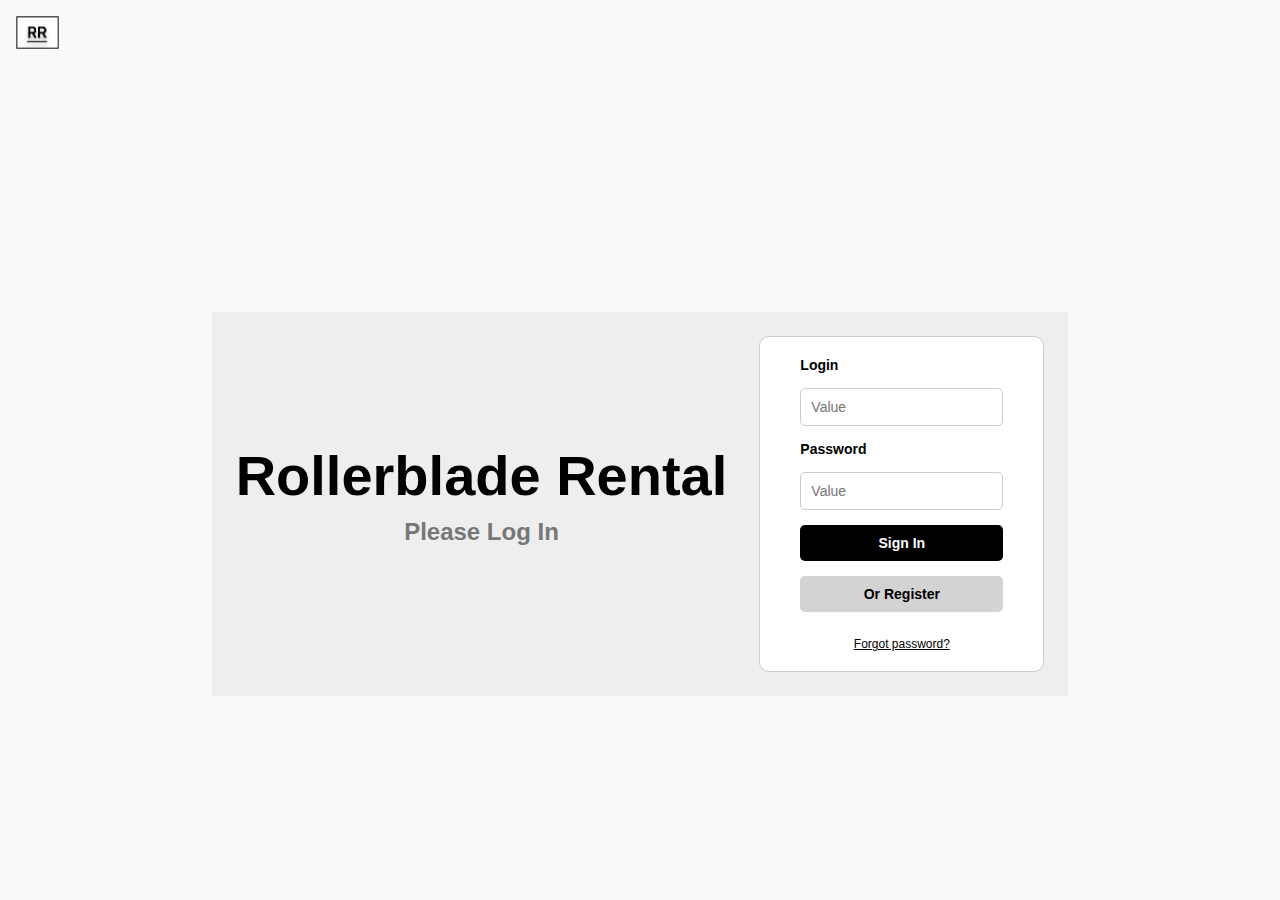
==== views/login/index.html @ 276688ca "login view" ====
<!DOCTYPE html>
<html lang="en">
	<head>
		<meta charset="UTF-8" />
		<meta name="viewport" content="width=device-width, initial-scale=1.0" />
		<title>Login</title>
		<link rel="stylesheet" href="/views/login/styles.css" />
	</head>
	<body>
		<header>
			<img src="/assets/rr_logo.png" alt="RR Logo" class="logo" />
		</header>
		<main>
			<div class="login-container">
				<div class="login-texts">
					<h1>Rollerblade Rental</h1>
					<h2>Please Log In</h2>
				</div>
				<form id="login-form">
					<label for="username">Login</label>
					<input
						type="text"
						id="username"
						name="username"
						placeholder="Value"
						required
					/>
					<label for="password">Password</label>
					<input
						type="password"
						id="password"
						name="password"
						placeholder="Value"
						required
					/>
					<button type="submit" class="sign-in">Sign In</button>
					<button type="button" class="register">Or Register</button>
					<a href="/contact" class="forgot-password"
						>Forgot password?</a
					>
					<p id="error-message" class="error"></p>
				</form>
			</div>
		</main>
	</body>
	<script src="/views/login/main.js"></script>
</html>
---- views/login/styles.css ----
* {
	margin: 0;
	padding: 0;
	box-sizing: border-box;
	font-family: Arial, sans-serif;
}

body {
	display: flex;
	flex-direction: column;
	justify-content: center;
	align-items: center;
	min-height: 100vh;
	background-color: #f9f9f9;
}

header {
	width: 100%;
	height: 108px;
	display: flex;
	justify-content: center;
	align-items: center;
}

.logo {
	margin: 1rem;
	width: auto;
	height: 33px;
}

main {
	display: flex;
	justify-content: stretch;
	align-items: stretch;
	flex: 1;
	width: 100%;
	height: 100%;
}

.login-container {
	width: 100%;
	background-color: #eee;
	display: flex;
	justify-content: flex-start;
	align-items: center;
	flex-direction: column;
}

.login-texts h1 {
	width: max-content;
	font-size: 3.5rem;
	font-weight: bold;
	margin-bottom: 10px;
	display: none;
}

.login-texts h2 {
	font-size: 2rem;
	color: #777;
	margin-bottom: 20px;
}

.login-texts {
	padding: 1rem;
	margin-bottom: 3rem;
	display: flex;
	flex-direction: column;
	justify-content: center;
	align-items: center;
}

#login-form {
	background-color: #fff;
	padding: 20px 40px;
	border-radius: 10px;
	border: 1px solid #ccc;
	text-align: center;
	max-width: 500px;
	display: flex;
	flex-direction: column;
	gap: 15px;
}

label {
	font-size: 14px;
	font-weight: bold;
	text-align: left;
}

input {
	padding: 10px;
	border: 1px solid #ccc;
	border-radius: 5px;
	font-size: 14px;
}

button {
	padding: 10px;
	font-size: 14px;
	font-weight: bold;
	border-radius: 5px;
	cursor: pointer;
	border: none;
}

.sign-in {
	background-color: black;
	color: white;
}

.register {
	background-color: lightgray;
	color: black;
}

.forgot-password {
	text-decoration: underline;
	font-size: 12px;
	color: black;
	margin-top: 10px;
}

.error {
	color: red;
	font-size: 14px;
	text-align: left;
	margin-top: -10px;
	display: none;
}

@media (min-width: 850px) {
	main {
		display: flex;
		justify-content: center;
		align-items: center;
	}

	.login-container {
		width: auto;
		padding: 1.5rem;
		flex-direction: row;
		justify-content: center;
		align-items: center;
		gap: 2rem;
	}

	.login-texts h1 {
		display: block;
	}

	.login-texts h2 {
		font-size: 1.5rem;
	}

	.login-texts {
		padding: 0;
		margin-bottom: 0;
	}

	header {
		justify-content: flex-start;
		align-items: flex-start;
	}
}
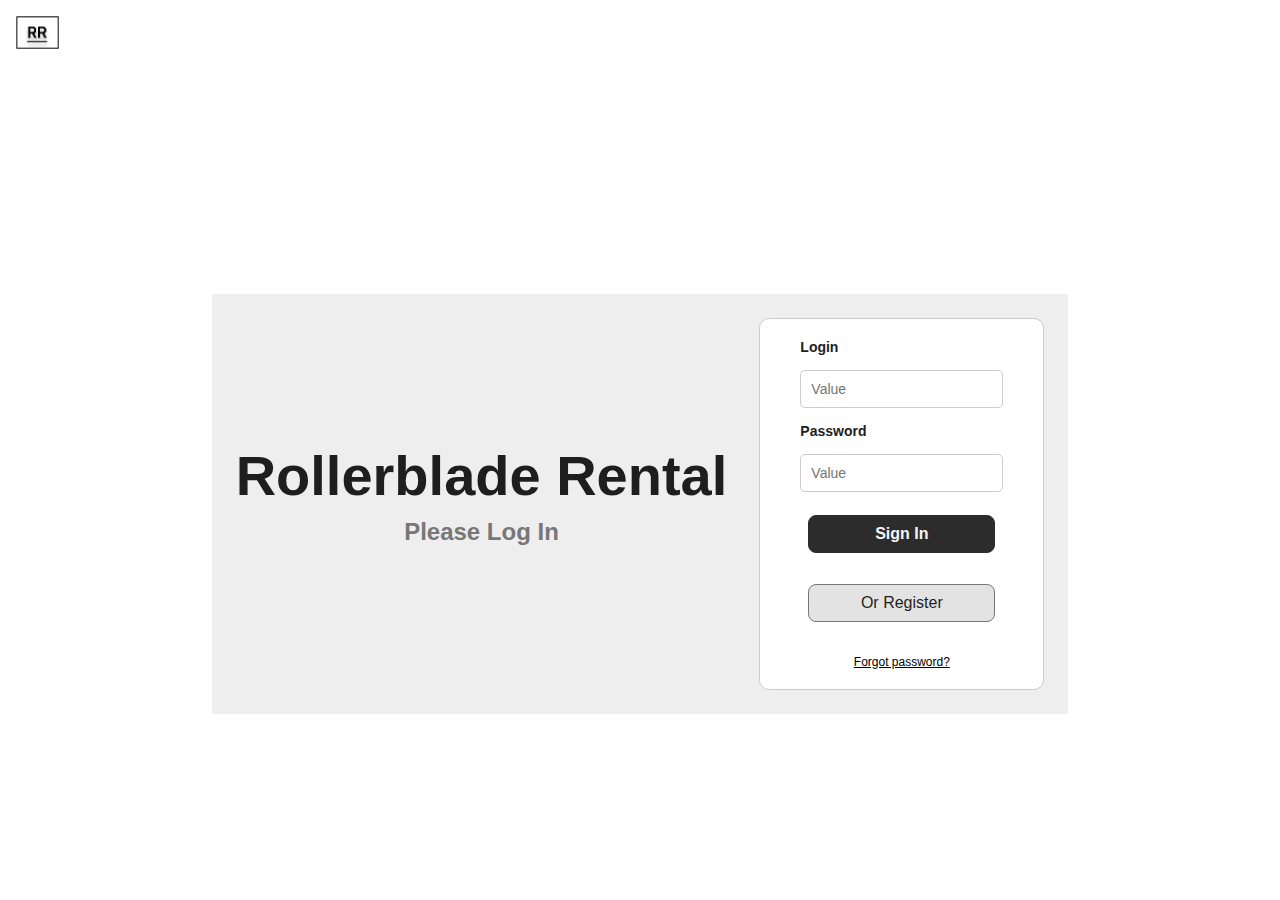
==== commit d2ec869f: "simple register view" ====
--- a/views/login/index.html
+++ b/views/login/index.html
@@ -5,6 +5,7 @@
 		<meta name="viewport" content="width=device-width, initial-scale=1.0" />
 		<title>Login</title>
 		<link rel="stylesheet" href="/views/login/styles.css" />
+		<link rel="stylesheet" href="/views/shared/index.css" />
 	</head>
 	<body>
 		<header>
@@ -33,8 +34,12 @@
 						placeholder="Value"
 						required
 					/>
-					<button type="submit" class="sign-in">Sign In</button>
-					<button type="button" class="register">Or Register</button>
+					<button type="submit" class="sign-in btn btn-primary">
+						Sign In
+					</button>
+					<a href="/register" class="register btn btn-secondary">
+						Or Register
+					</a>
 					<a href="/contact" class="forgot-password"
 						>Forgot password?</a
 					>
--- a/views/shared/index.css
+++ b/views/shared/index.css
@@ -0,0 +1,73 @@
+* {
+	margin: 0;
+	padding: 0;
+	box-sizing: border-box;
+	font-family: Arial, sans-serif;
+}
+
+:root {
+	--primary-text: #1e1e1e;
+	--secondary-text: #757575;
+	--primary-black: #2c2c2c;
+	--primary-white: #f5f5f5;
+	--border-neutral-color: #767676;
+	--background-neutral-color: #e3e3e3;
+	--background-default: #fff;
+	--background-default-secondary: #f5f5f5;
+}
+
+body {
+	font-family: Arial, Helvetica, sans-serif;
+	background-color: var(--background-default);
+	color: var(--primary-text);
+}
+
+.btn {
+	display: block;
+	text-decoration: none;
+	padding: 0.55rem 1.5rem;
+	margin: 0.5rem;
+	border: none;
+	font-size: 1rem;
+	cursor: pointer;
+	border-radius: 0.5rem;
+}
+.btn a,
+[type='button'] a {
+	text-decoration: none;
+	color: inherit;
+}
+.btn:hover {
+	transform: translateY(-1px);
+	box-shadow: 0 2px 4px rgba(0, 0, 0, 0.1);
+	text-decoration: none;
+}
+.btn-compact {
+	padding: 0.25rem 0.75rem;
+}
+.btn-primary {
+	background-color: var(--primary-black);
+	color: var(--primary-white);
+	border: 1px solid var(--primary-black);
+	transition: all 300ms;
+}
+.btn-primary:hover {
+	background-color: var(--primary-white);
+	color: var(--primary-black);
+}
+.btn-secondary {
+	background-color: var(--background-neutral-color);
+	border: 1px solid var(--border-neutral-color);
+	color: var(--primary-text);
+	transition: all 300ms;
+}
+.btn-secondary:hover {
+	background-color: var(--border-neutral-color);
+	color: var(--background-neutral-color);
+}
+
+.accent-link {
+	background-color: var(--background-default-secondary);
+	border-radius: 0.5rem;
+	padding: 0.25rem 0.5rem;
+}
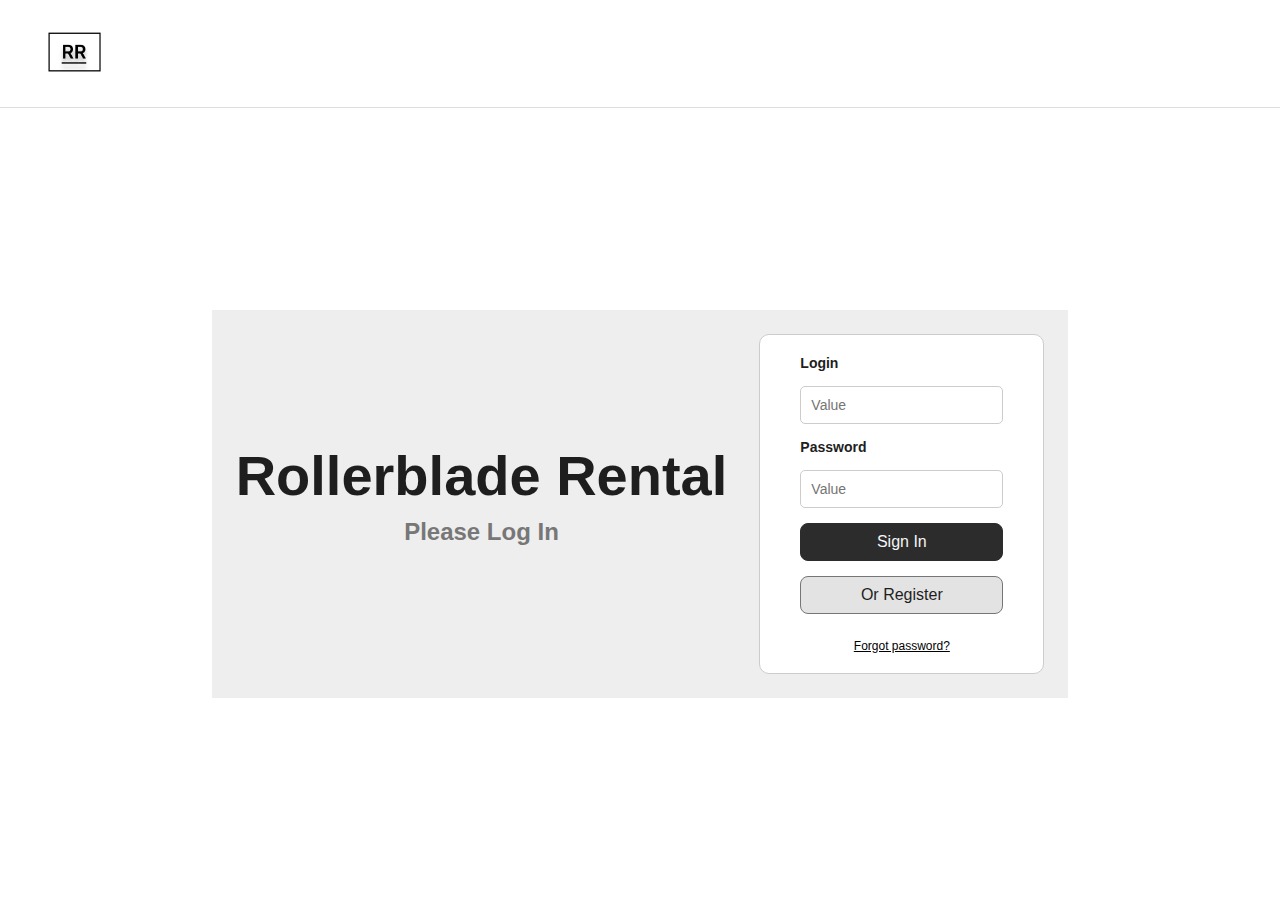
==== commit 3003ea3f: "slight headers refactor" ====
--- a/views/login/index.html
+++ b/views/login/index.html
@@ -9,7 +9,13 @@
 	</head>
 	<body>
 		<header>
-			<img src="/assets/rr_logo.png" alt="RR Logo" class="logo" />
+			<a href="/">
+				<img
+					src="/assets/rr_logo.png"
+					alt="Rollerblade-Rental"
+					class="logo"
+				/>
+			</a>
 		</header>
 		<main>
 			<div class="login-container">
--- a/views/login/styles.css
+++ b/views/login/styles.css
@@ -11,7 +11,6 @@
 	justify-content: center;
 	align-items: center;
 	min-height: 100vh;
-	background-color: #f9f9f9;
 }
 
 header {
@@ -25,7 +24,7 @@
 .logo {
 	margin: 1rem;
 	width: auto;
-	height: 33px;
+	height: 2.5rem;
 }
 
 main {
@@ -94,23 +93,8 @@
 	font-size: 14px;
 }
 
-button {
-	padding: 10px;
-	font-size: 14px;
-	font-weight: bold;
-	border-radius: 5px;
-	cursor: pointer;
-	border: none;
-}
-
-.sign-in {
-	background-color: black;
-	color: white;
-}
-
-.register {
-	background-color: lightgray;
-	color: black;
+form .btn {
+	margin: 0;
 }
 
 .forgot-password {
--- a/views/shared/index.css
+++ b/views/shared/index.css
@@ -11,6 +11,7 @@
 	--primary-black: #2c2c2c;
 	--primary-white: #f5f5f5;
 	--border-neutral-color: #767676;
+	--border-light: #ccc;
 	--background-neutral-color: #e3e3e3;
 	--background-default: #fff;
 	--background-default-secondary: #f5f5f5;
@@ -20,7 +21,79 @@
 	font-family: Arial, Helvetica, sans-serif;
 	background-color: var(--background-default);
 	color: var(--primary-text);
-}
+	font-size: 16px;
+}
+
+.hidden {
+	display: none;
+}
+
+.rotate {
+	transform: rotate(180deg);
+}
+
+/* shared Header */
+
+header {
+	display: flex;
+	justify-content: space-between;
+	align-items: center;
+	padding: 1rem 2rem;
+	background-color: #fff;
+	border-bottom: 1px solid #ddd;
+}
+.logo img {
+	height: 2.5rem;
+}
+nav a {
+	text-decoration: none;
+	color: #333;
+}
+nav a:hover {
+	text-decoration: underline;
+}
+nav {
+	display: flex;
+	gap: 1rem;
+	align-items: center;
+}
+.hamburger-wrapper {
+	display: flex;
+	align-items: flex-end;
+	flex-direction: column;
+}
+.hamburger {
+	display: none;
+	background: none;
+	border: none;
+	font-size: 24px;
+	cursor: pointer;
+}
+.username {
+	margin-right: -0.5rem;
+	margin-left: 1rem;
+}
+@media screen and (max-width: 768px) {
+	.hero {
+		padding: 2.5rem;
+	}
+
+	.hero h1 {
+		font-size: 2.5rem;
+	}
+	.hamburger {
+		display: block;
+	}
+
+	nav {
+		display: none;
+	}
+	nav.show {
+		display: flex;
+	}
+}
+
+/* buttons */
 
 .btn {
 	display: block;
@@ -32,6 +105,10 @@
 	cursor: pointer;
 	border-radius: 0.5rem;
 }
+.btn[disabled] {
+	opacity: 0.5;
+	cursor: not-allowed;
+}
 .btn a,
 [type='button'] a {
 	text-decoration: none;
@@ -71,3 +148,83 @@
 	border-radius: 0.5rem;
 	padding: 0.25rem 0.5rem;
 }
+
+/* card look */
+
+.card {
+	border: 1px solid var(--border-light);
+	padding: 1rem;
+	border-radius: 8px;
+	background: var(--background-default);
+}
+
+/* datetime inputs*/
+
+input[type='datetime-local'] {
+	width: 100%;
+	padding: 0.5rem;
+	font-size: 1rem;
+	border: 1px solid #ccc;
+	border-radius: 8px; /* Rounded corners */
+	outline: none;
+	box-sizing: border-box;
+	color: #333; /* Text color */
+	font-family: inherit;
+	background-color: #fff;
+	appearance: none; /* Remove default browser styles */
+}
+
+input[type='datetime-local']::placeholder {
+	color: #bbb; /* Placeholder text color */
+	font-style: italic;
+}
+
+input[type='datetime-local']:focus {
+	border-color: #333; /* Darker border on focus */
+	box-shadow: 0 0 4px rgba(51, 51, 51, 0.3); /* Subtle shadow on focus */
+}
+
+/* select inputs */
+/* General Reset */
+select {
+	appearance: none; /* Remove default styles for modern browsers */
+	-webkit-appearance: none;
+	-moz-appearance: none;
+
+	/* Custom Styles */
+	background-color: #fff;
+	border: 1px solid #d1d1d1; /* Light gray border */
+	border-radius: 8px;
+	padding: 8px 12px;
+	font-size: 1rem;
+	color: var(--secondary-text);
+	cursor: pointer;
+
+	/* Dropdown Arrow */
+	background-image: url('/views/shared/arrow.svg');
+	background-repeat: no-repeat;
+	background-position: right 0.75rem center;
+	background-size: 0.85rem;
+
+	/* Prevent the text from hitting the arrow */
+	padding-right: 32px;
+}
+
+/* Hover Effect */
+select:hover {
+	border-color: #aaa; /* Darker border on hover */
+}
+
+/* Focus State */
+select:focus {
+	outline: none;
+	border-color: #666; /* Darker border when focused */
+	box-shadow: 0 0 0 2px rgba(0, 123, 255, 0.2); /* Subtle blue shadow */
+}
+
+/* Disabled State */
+select:disabled {
+	background-color: #f9f9f9;
+	color: #aaa;
+	cursor: not-allowed;
+}
